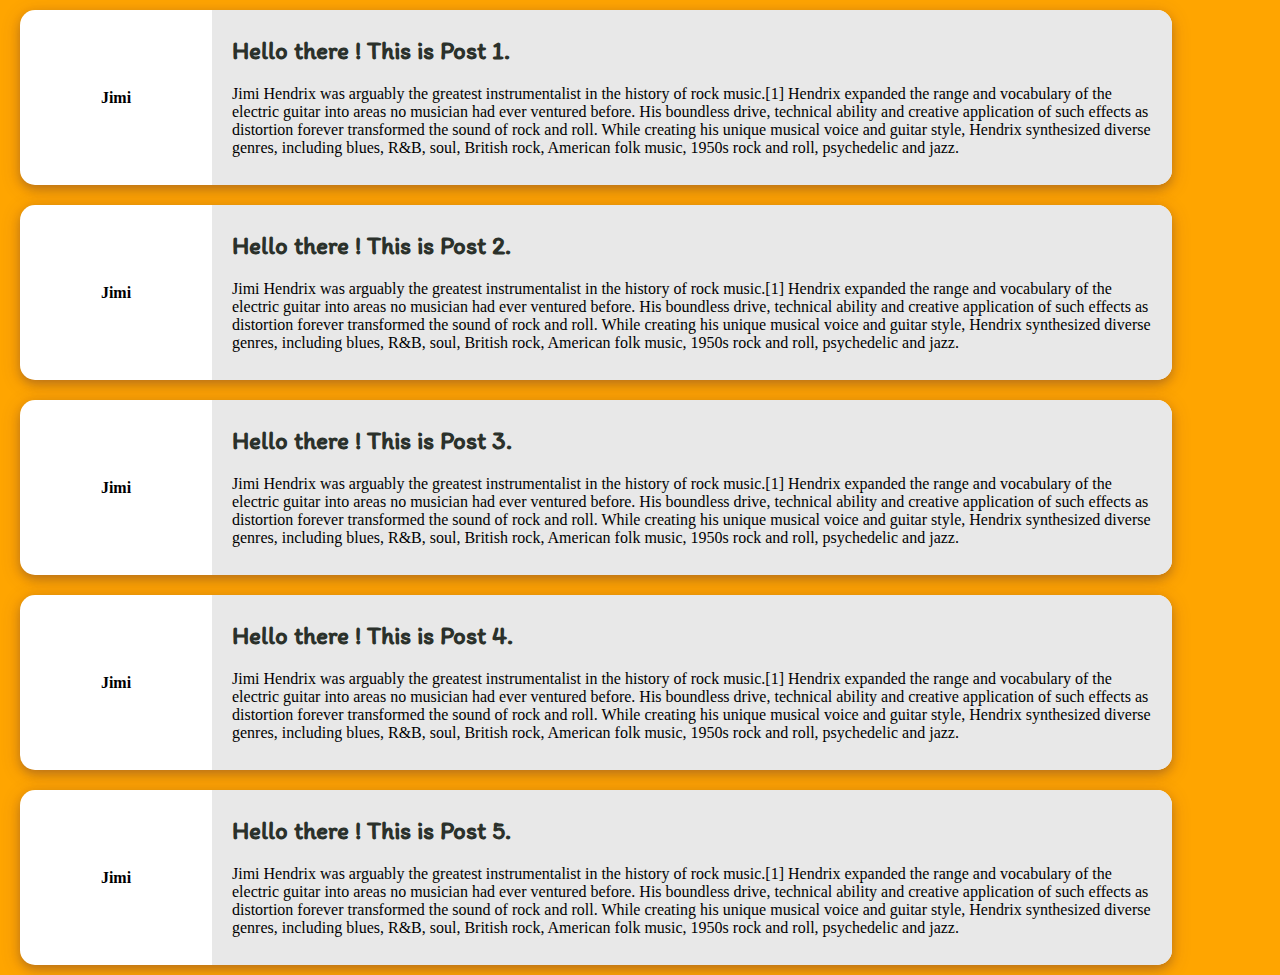
==== stub/html/bloglist.html @ aa016c6f "Index page ui made." ====
<!DOCTYPE html>
<html>

<head>
    <link href='..\css\bloglist.css' rel='stylesheet' type='text/css'>    
    <link href='..\css\header.css' rel='stylesheet' type='text/css'>
    <link href='..\css\font.css' rel='stylesheet' type='text/css'>
    <link rel="stylesheet" href="..\font-awesome-4.7.0/css/font-awesome.min.css">
    <style>
    </style>
</head>
<body>
    <div id="main-container-div">
        <div class="header">
                                
            <!-- Insert code for Sign Up, Sign In button here. 
                 Add code for "ScriBBler" heading and the sub-heading -->

        </div>
    </div>
    <div>

        <!-- Insert code for Sign In modal here -->

    </div>

    <div>

        <!-- Insert code for Sign Up modal here -->

    </div>

    <div class="allPostsContainer">
    <div class="post">
        <div class="post-left">
            <p class="post-username">Jimi</p>
        </div>
        <div class="post-content">

            <!-- Insert code for Trash icon here -->

            <p class="post-title">Hello there ! This is Post 1. </p>
            <p class="post-desc">Jimi Hendrix was arguably the greatest instrumentalist in the history of rock music.[1] Hendrix expanded the range and vocabulary of the electric guitar into areas no musician had ever ventured before. His boundless drive, technical ability and creative application of such effects as distortion forever transformed the sound of rock and roll. While creating his unique musical voice and guitar style, Hendrix synthesized diverse genres, including blues, R&B, soul, British rock, American folk music, 1950s rock and roll, psychedelic and jazz.</p>

            <!-- Insert code for ... icon here -->

        </div>
    </div>

    <div class="post">
        <div class="post-left">
            <p class="post-username">Jimi</p>
        </div>
        <div class="post-content">

                <!-- Insert code for Trash icon here -->

                <p class="post-title">Hello there ! This is Post 2. </p>
                <p class="post-desc">Jimi Hendrix was arguably the greatest instrumentalist in the history of rock music.[1] Hendrix expanded the range and vocabulary of the electric guitar into areas no musician had ever ventured before. His boundless drive, technical ability and creative application of such effects as distortion forever transformed the sound of rock and roll. While creating his unique musical voice and guitar style, Hendrix synthesized diverse genres, including blues, R&B, soul, British rock, American folk music, 1950s rock and roll, psychedelic and jazz.</p>

            
            <!-- Insert code for ... icon here -->
        </div>
    </div>


    <div class="post">
        <div class="post-left">
            <p class="post-username">Jimi</p>
        </div>
        <div class="post-content">

            <!-- Insert code for Trash icon here -->

                <p class="post-title">Hello there ! This is Post 3. </p>
                <p class="post-desc">Jimi Hendrix was arguably the greatest instrumentalist in the history of rock music.[1] Hendrix expanded the range and vocabulary of the electric guitar into areas no musician had ever ventured before. His boundless drive, technical ability and creative application of such effects as distortion forever transformed the sound of rock and roll. While creating his unique musical voice and guitar style, Hendrix synthesized diverse genres, including blues, R&B, soul, British rock, American folk music, 1950s rock and roll, psychedelic and jazz.</p>

            <!-- Insert code for ... icon here -->

        </div>
    </div>
    <div class="post">
        <div class="post-left">
            <p class="post-username">Jimi</p>
        </div>
        <div class="post-content">

            <!-- Insert code for Trash icon here -->

                <p class="post-title">Hello there ! This is Post 4. </p>
                <p class="post-desc">Jimi Hendrix was arguably the greatest instrumentalist in the history of rock music.[1] Hendrix expanded the range and vocabulary of the electric guitar into areas no musician had ever ventured before. His boundless drive, technical ability and creative application of such effects as distortion forever transformed the sound of rock and roll. While creating his unique musical voice and guitar style, Hendrix synthesized diverse genres, including blues, R&B, soul, British rock, American folk music, 1950s rock and roll, psychedelic and jazz.</p>

            <!-- Insert code for ... icon here -->

        </div>
    </div>
    <div class="post">
            <div class="post-left">
                <p class="post-username">Jimi</p>
            </div>
            <div class="post-content">

                <!-- Insert code for Trash icon here -->

                    <p class="post-title">Hello there ! This is Post 5. </p>
                    <p class="post-desc">Jimi Hendrix was arguably the greatest instrumentalist in the history of rock music.[1] Hendrix expanded the range and vocabulary of the electric guitar into areas no musician had ever ventured before. His boundless drive, technical ability and creative application of such effects as distortion forever transformed the sound of rock and roll. While creating his unique musical voice and guitar style, Hendrix synthesized diverse genres, including blues, R&B, soul, British rock, American folk music, 1950s rock and roll, psychedelic and jazz.</p>
                
                <!-- Insert code for ... icon here -->
            
            </div>
        </div>

        <div>

            <!-- Insert code for delete modal here -->
            
        </div>
        
</div>
    <script src="..\js\bloglist.js">  </script>
    <script src="..\js\header.js"> </script>
</body>

</html>
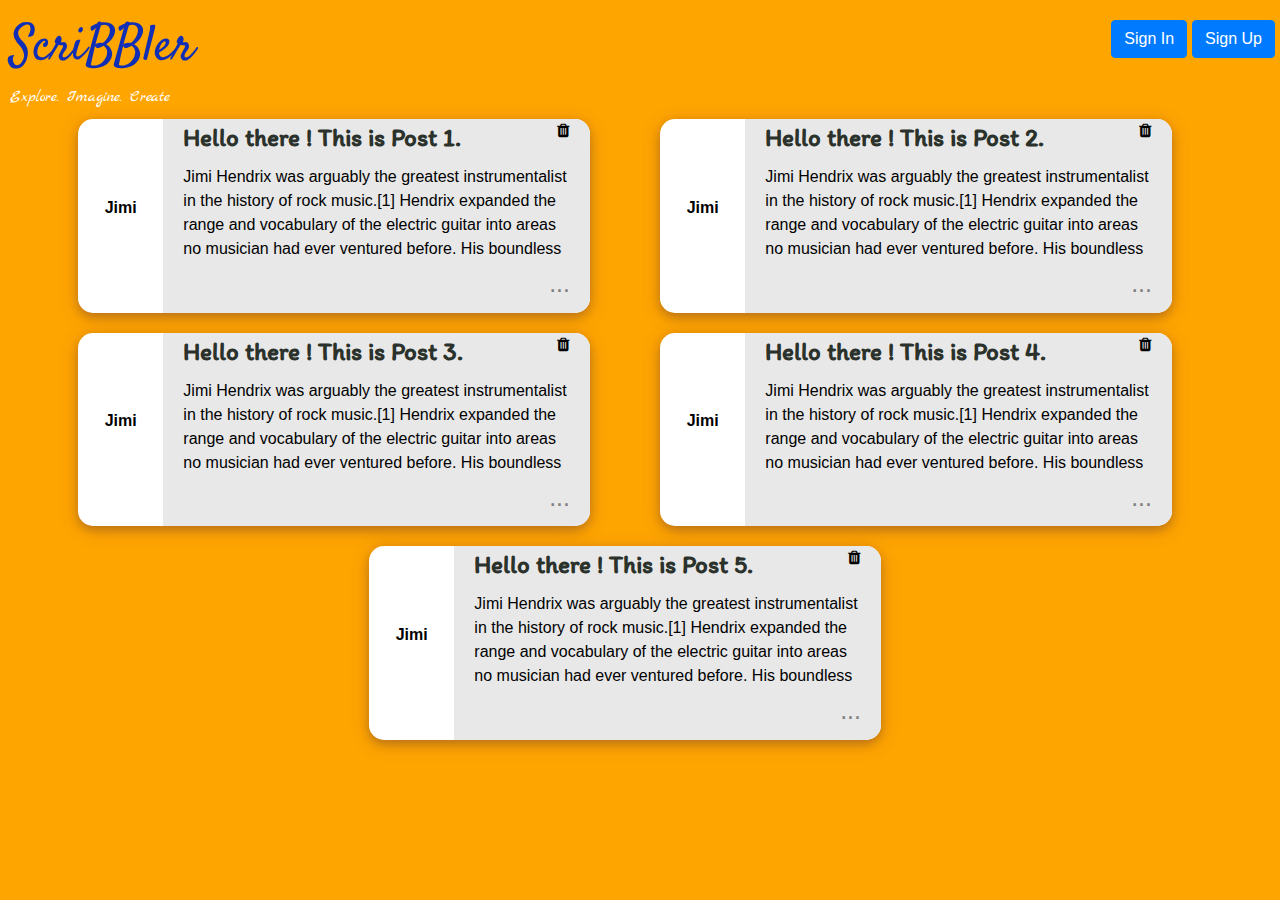
==== commit 1757ef0e: "bloglist page completed" ====
--- a/stub/html/bloglist.html
+++ b/stub/html/bloglist.html
@@ -2,6 +2,7 @@
 <html>
 
 <head>
+    <link rel="stylesheet" href="https://maxcdn.bootstrapcdn.com/bootstrap/4.3.1/css/bootstrap.min.css">
     <link href='..\css\bloglist.css' rel='stylesheet' type='text/css'>    
     <link href='..\css\header.css' rel='stylesheet' type='text/css'>
     <link href='..\css\font.css' rel='stylesheet' type='text/css'>
@@ -12,21 +13,81 @@
 <body>
     <div id="main-container-div">
         <div class="header">
-                                
-            <!-- Insert code for Sign Up, Sign In button here. 
-                 Add code for "ScriBBler" heading and the sub-heading -->
+
+        	<!-- Insert code for Sign Up, Sign In button here. Add code for "ScriBBler" heading and the sub-heading -->
+        	   
+            <button class="btn btn-primary float-right btnSpace" id="btn2">Sign Up</button>
+            <button class="btn btn-primary float-right btnSpace" id="btn1">Sign In</button>
+        	
+        	<p id="pageTitle" class="logo-title ">ScriBBler</p>
+            <p class="middleText">Explore. Imagine. Create</p>
+        	
+        	
 
         </div>
     </div>
     <div>
 
         <!-- Insert code for Sign In modal here -->
+    	<!-- The Modal -->
+        <div id="SignInModal" class="modal">
+
+        <!-- Modal content -->
+        <div class="modal-content ">
+        <div class="modal-header">
+        
+        <h2 class="formath2">Welcome Back!</h2>
+        <span class="close" id="close1">&times;</span>
+        </div>
+        
+        <div class="modal-body container">
+          <form >
+                 
+              <label for="uname">Username</label>
+              <div><input type="text" placeholder="Enter Username" name="uname" required></div>
+              <label for="pass">Password</label>
+              <div><input type="Password" placeholder="Enter Password" name="pass" required></div>
+              <button type="submit" class="button">Login</button>
+          </form>
+             <div class="text-center">
+              <span style=" color: black">Not a member?</span><a href=#>Sign Up</a>
+              </div>
+        </div>
+        </div>
+        </div>
 
     </div>
 
     <div>
 
         <!-- Insert code for Sign Up modal here -->
+    	<!-- The Modal -->
+        <div id="SignUpModal" class="modal">
+
+        <!-- Modal content -->
+        <div class="modal-content ">
+        <div class="modal-header">
+        
+        <h2 class="formath2">Get Started</h2>
+        <span class="close" id="close2">&times;</span>
+        </div>
+        
+        <div class="modal-body container">
+          <form >
+              <label for="uname">Full Name</label>
+              <div><input type="text" placeholder="Enter Full Name" name="name" required></div>   
+              <label for="uname">Username</label>
+              <div><input type="text" placeholder="Enter Username" name="uname" required></div>
+              <label for="pass">Password</label>
+              <div><input type="Password" placeholder="Enter Password" name="pass" required></div>
+              <label for="cpass">Confirm Password</label>
+              <div><input type="Password" placeholder="Confirm Password" name="cpass" required></div>
+              <button type="submit" class="button">Sign Up</button>
+          </form>
+              
+        </div>
+        </div>
+        </div>
 
     </div>
 
@@ -38,11 +99,13 @@
         <div class="post-content">
 
             <!-- Insert code for Trash icon here -->
+            <span class="trashicon" id="trashicon" onclick="showDeleteModal(this.id)"> <i class="fa fa-trash" aria-hidden="true"></i></span>
 
             <p class="post-title">Hello there ! This is Post 1. </p>
             <p class="post-desc">Jimi Hendrix was arguably the greatest instrumentalist in the history of rock music.[1] Hendrix expanded the range and vocabulary of the electric guitar into areas no musician had ever ventured before. His boundless drive, technical ability and creative application of such effects as distortion forever transformed the sound of rock and roll. While creating his unique musical voice and guitar style, Hendrix synthesized diverse genres, including blues, R&B, soul, British rock, American folk music, 1950s rock and roll, psychedelic and jazz.</p>
 
             <!-- Insert code for ... icon here -->
+            <a href="post.html" class="symbolEllipsis">...</a>
 
         </div>
     </div>
@@ -54,12 +117,14 @@
         <div class="post-content">
 
                 <!-- Insert code for Trash icon here -->
+                <span class="trashicon" id="trashicon" onclick="showDeleteModal(this.id)"> <i class="fa fa-trash" aria-hidden="true"></i></span>
 
                 <p class="post-title">Hello there ! This is Post 2. </p>
                 <p class="post-desc">Jimi Hendrix was arguably the greatest instrumentalist in the history of rock music.[1] Hendrix expanded the range and vocabulary of the electric guitar into areas no musician had ever ventured before. His boundless drive, technical ability and creative application of such effects as distortion forever transformed the sound of rock and roll. While creating his unique musical voice and guitar style, Hendrix synthesized diverse genres, including blues, R&B, soul, British rock, American folk music, 1950s rock and roll, psychedelic and jazz.</p>
 
             
             <!-- Insert code for ... icon here -->
+            <a href="post.html" class="symbolEllipsis">...</a>
         </div>
     </div>
 
@@ -71,11 +136,13 @@
         <div class="post-content">
 
             <!-- Insert code for Trash icon here -->
+                <span class="trashicon" id="trashicon" onclick="showDeleteModal(this.id)"> <i class="fa fa-trash" aria-hidden="true"></i></span>
 
                 <p class="post-title">Hello there ! This is Post 3. </p>
                 <p class="post-desc">Jimi Hendrix was arguably the greatest instrumentalist in the history of rock music.[1] Hendrix expanded the range and vocabulary of the electric guitar into areas no musician had ever ventured before. His boundless drive, technical ability and creative application of such effects as distortion forever transformed the sound of rock and roll. While creating his unique musical voice and guitar style, Hendrix synthesized diverse genres, including blues, R&B, soul, British rock, American folk music, 1950s rock and roll, psychedelic and jazz.</p>
 
             <!-- Insert code for ... icon here -->
+            <a href="post.html" class="symbolEllipsis">...</a>
 
         </div>
     </div>
@@ -86,11 +153,13 @@
         <div class="post-content">
 
             <!-- Insert code for Trash icon here -->
+                <span class="trashicon" id="trashicon" onclick="showDeleteModal(this.id)"> <i class="fa fa-trash" aria-hidden="true"></i></span>
 
                 <p class="post-title">Hello there ! This is Post 4. </p>
                 <p class="post-desc">Jimi Hendrix was arguably the greatest instrumentalist in the history of rock music.[1] Hendrix expanded the range and vocabulary of the electric guitar into areas no musician had ever ventured before. His boundless drive, technical ability and creative application of such effects as distortion forever transformed the sound of rock and roll. While creating his unique musical voice and guitar style, Hendrix synthesized diverse genres, including blues, R&B, soul, British rock, American folk music, 1950s rock and roll, psychedelic and jazz.</p>
 
             <!-- Insert code for ... icon here -->
+            <a href="post.html" class="symbolEllipsis">...</a>
 
         </div>
     </div>
@@ -101,11 +170,13 @@
             <div class="post-content">
 
                 <!-- Insert code for Trash icon here -->
+                    <span class="trashicon" id="trashicon" onclick="showDeleteModal(this.id)"> <i class="fa fa-trash" aria-hidden="true"></i></span>
 
                     <p class="post-title">Hello there ! This is Post 5. </p>
                     <p class="post-desc">Jimi Hendrix was arguably the greatest instrumentalist in the history of rock music.[1] Hendrix expanded the range and vocabulary of the electric guitar into areas no musician had ever ventured before. His boundless drive, technical ability and creative application of such effects as distortion forever transformed the sound of rock and roll. While creating his unique musical voice and guitar style, Hendrix synthesized diverse genres, including blues, R&B, soul, British rock, American folk music, 1950s rock and roll, psychedelic and jazz.</p>
                 
                 <!-- Insert code for ... icon here -->
+                <a href="post.html" class="symbolEllipsis">...</a>
             
             </div>
         </div>
@@ -113,8 +184,18 @@
         <div>
 
             <!-- Insert code for delete modal here -->
+            <div id="deleteModal" class="deleteModal">
+                <div class="delete-modal-content">
+                    <p class="modalheading">Are you sure you want to delete this post?</p>
+                    <div class="deletebuttons">
+                        <button type="button" class="btn btn-success" id="yesbutton">Yes</button>
+                        <button type="button" class="btn btn-danger" id="nobutton">No</button>
+                    </div>
+                </div>
+            </div>
+        </div>
             
-        </div>
+        
         
 </div>
     <script src="..\js\bloglist.js">  </script>
